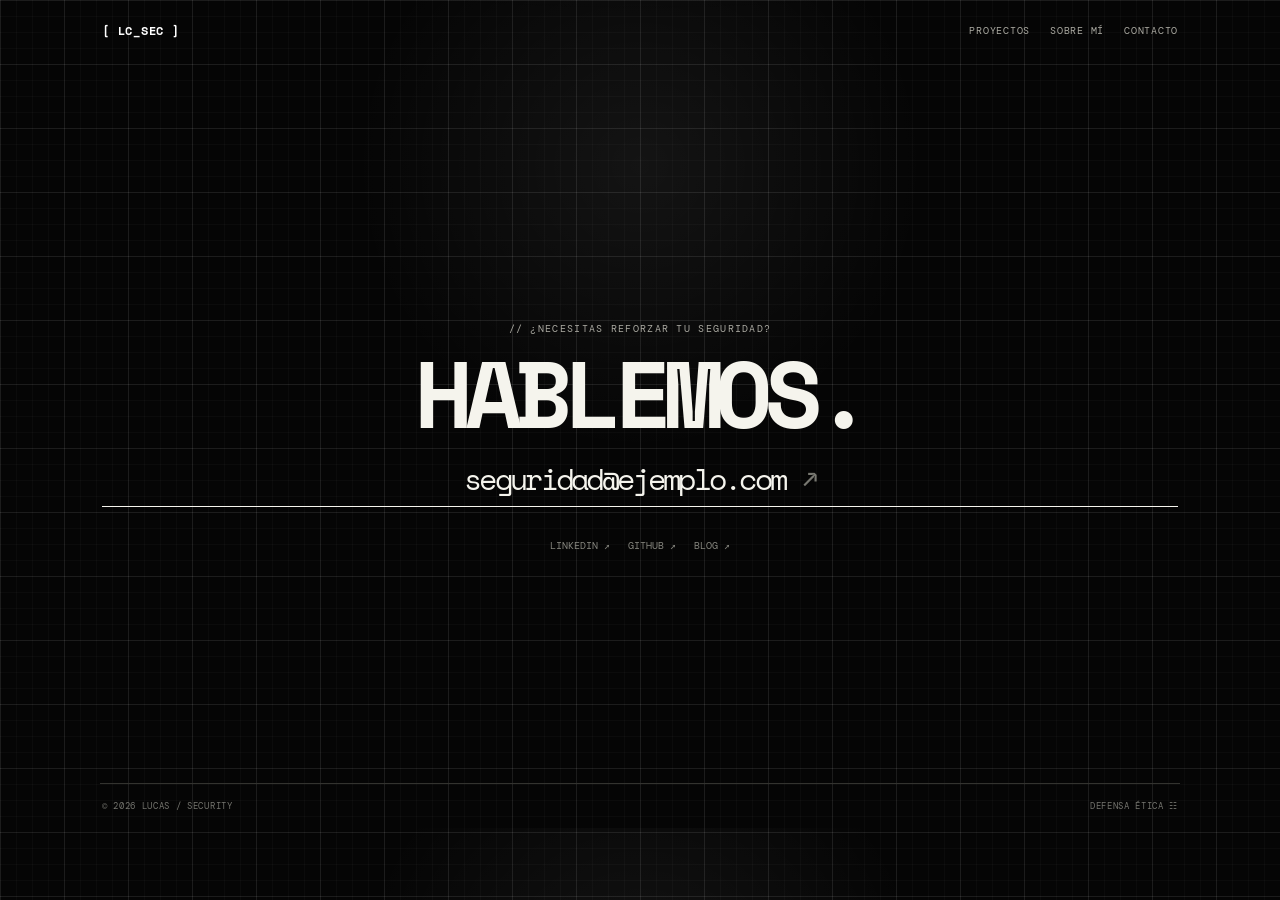
==== contacto.html @ c0b8964f "Add files via upload" ====
<!doctype html>
<html lang="es"><head><meta charset="UTF-8"><meta name="viewport" content="width=device-width, initial-scale=1.0"><title>Contacto — Lucas Security</title><link rel="preconnect" href="https://fonts.googleapis.com"><link rel="preconnect" href="https://fonts.gstatic.com" crossorigin><link href="https://fonts.googleapis.com/css2?family=DM+Mono:wght@400;500&family=Space+Mono:wght@400;700&display=swap" rel="stylesheet"><link rel="stylesheet" href="style.css"></head><body><main class="app-shell"><header class="site-header"><a class="brand" href="index.html">[ LC_SEC ]</a><nav id="main-nav" aria-label="Navegación principal"><a href="proyectos.html">PROYECTOS</a><a href="sobre-mi.html">SOBRE MÍ</a><a href="contacto.html">CONTACTO</a></nav></header><section class="contact page-contact"><p class="eyebrow">// ¿NECESITAS REFORZAR TU SEGURIDAD?</p><h2>HABLEMOS.</h2><a class="contact-link" href="mailto:seguridad@ejemplo.com">seguridad@ejemplo.com <span>↗</span></a><div class="socials"><a href="#">LINKEDIN ↗</a><a href="#">GITHUB ↗</a><a href="#">BLOG ↗</a></div></section><footer><span>© 2026 LUCAS / SECURITY</span><span>DEFENSA ÉTICA ☷</span></footer></main><script src="script.js"></script></body></html>
---- style.css ----
:root { color-scheme: dark; }
* { box-sizing: border-box; }
html { scroll-behavior: smooth; }
body { margin: 0; min-width: 320px; background: #050505; color: #f5f4ed; font-family: "DM Mono", monospace; background-image: radial-gradient(circle at 50% 20%, rgba(255,255,255,.06), transparent 31%), linear-gradient(rgba(255,255,255,.07) 1px, transparent 1px), linear-gradient(90deg, rgba(255,255,255,.07) 1px, transparent 1px), linear-gradient(rgba(255,255,255,.023) 1px, transparent 1px), linear-gradient(90deg, rgba(255,255,255,.023) 1px, transparent 1px); background-size: auto, 64px 64px, 64px 64px, 16px 16px, 16px 16px; }
body::before { content:""; position:fixed; inset:0; z-index:-1; pointer-events:none; opacity:.58; background:radial-gradient(ellipse 58% 16% at 50% -10%, rgba(255,255,255,.11), transparent 70%); animation:scan 10s linear infinite; }
@keyframes scan { from { transform:translateY(-14vh); } to { transform:translateY(114vh); } }
a { color: inherit; text-decoration: none; }
.app-shell { width: min(1080px, calc(100vw - 32px)); margin: 0 auto; padding: 22px 0 16px; }
.site-header, footer { display: flex; align-items: center; justify-content: space-between; font-size: 10px; letter-spacing: .075em; }
.site-header { margin: 0 2px 24px; gap: 18px; }.brand { color: #fff; font: 700 12px "Space Mono", monospace; }.status { color: #aaa9a1; margin-left: auto; }.status i { display:inline-block; width:7px; height:7px; background:#f4f3ec; margin-right:7px; }
nav { display:flex; gap: 20px; color:#aaa9a1; } nav a:hover, nav a:focus-visible, .socials a:hover { color:#fff; } .menu-toggle { display:none; }
.panel { position:relative; border:1px solid #73736d; box-shadow:0 0 0 4px #050505, 0 0 0 5px #33332f; }.corner { position:absolute; color:#fff; font-size:18px; line-height:1; }.corner-tl{top:-9px;left:-6px}.corner-tr{top:-9px;right:-6px}.corner-bl{bottom:-9px;left:-6px}.corner-br{bottom:-9px;right:-6px}
.hero { padding: 38px 40px 20px; }.eyebrow { margin:0; color:#aaa9a1; font-size:10px; letter-spacing:.13em; }.hero-grid { display:grid; grid-template-columns: 1.4fr .6fr; align-items:end; min-height:385px; }.prompt { color:#777770; font-size:11px; margin: 0 0 14px; }.hero h1 { margin:0; font:700 clamp(54px, 10vw, 112px)/.84 "Space Mono", monospace; letter-spacing:-.1em; }.hero h1 em { font-style:normal; color:transparent; -webkit-text-stroke:1px #f5f4ed; }.intro { max-width: 410px; color:#c7c6be; font-size:15px; line-height:1.7; margin: 29px 0 25px; }.button { display:inline-block; border:1px solid #efeee7; padding:11px 15px; font-size:11px; letter-spacing:.08em; transition:.18s ease; }.button:hover, .button:focus-visible { color:#090909; background:#efeee7; }.portrait { justify-self:end; color:#c9c8c1; font: 14px/1.24 "Space Mono", monospace; margin:0 5% 29px 0; }.ascii-rule { color:#777770; margin:16px 0 12px; overflow:hidden; white-space:nowrap; font-size:11px; }.hero-meta { display:flex; justify-content:space-between; color:#74746e; font-size:9px; letter-spacing:.05em; }
.section { padding-top:90px; }.section-heading { display:flex; align-items:end; justify-content:space-between; margin-bottom:23px; }.section-heading h2, .contact h2 { margin: 0; font:700 clamp(31px,5vw,49px)/.95 "Space Mono", monospace; letter-spacing:-.085em; }.section-heading h2 span { color:#777770; font-size:.48em; letter-spacing:0; }
.projects { display:grid; grid-template-columns:repeat(3,1fr); gap:16px; }.project { padding:14px 14px 18px; transition: transform .2s ease, border-color .2s ease; }.project:hover { transform:translateY(-5px); border-color:#f5f4ed; }.project-top { display:flex; justify-content:space-between; color:#85857e; font-size:9px; margin-bottom:14px; }.project-art { height:188px; margin-bottom:18px; border:1px solid #3d3d38; display:grid; place-items:center; overflow:hidden; }.art-one { grid-template-columns:1fr; background:repeating-linear-gradient(135deg, transparent 0 9px, rgba(255,255,255,.06) 10px 11px); color:#eee; }.art-one b { font:700 clamp(24px,3vw,38px) "Space Mono",monospace; letter-spacing:-.12em; }.art-one span { position:absolute; font-size:30px; color:#777770; }.art-one span:first-child { transform:translate(-70px,-45px); }.art-one span:last-child { transform:translate(70px,45px); }.art-two { position:relative; color:#ecebe5; }.art-two span { position:absolute; top:13px; left:13px; font-size:10px; }.art-two b { font:400 31px "Space Mono",monospace; letter-spacing:-.15em; }.art-two i { width:104px; height:104px; border:2px solid #eee; border-left-color:#44443f; border-radius:50%; position:absolute; }.art-three { position:relative; align-content:center; text-align:center; color:#ecebe5; }.art-three span { font-size:12px; }.art-three b, .art-three i { display:block; font:400 52px/.45 "Space Mono",monospace; color:#777770; }.art-three i { transform:translateX(20px); color:#a9a9a2; }.project h3 { font:700 19px "Space Mono",monospace; letter-spacing:-.08em; margin:0 0 9px; }.project p { min-height:42px; color:#aaa9a1; font-size:11px; line-height:1.55; margin:0 0 18px; }.project a { color:#deddd6; font-size:10px; letter-spacing:.06em; }.project a:hover { text-decoration:underline; }
.about { display:grid; grid-template-columns:1fr 1fr; gap:30px; padding:35px 40px; margin-top:90px; }.about .section-heading { display:block; margin:0; }.about .section-heading h2 { margin-top:15px; }.about-copy { color:#cfcec7; font-size:14px; line-height:1.7; }.about-copy p { margin:0 0 15px; }.skills { display:flex; flex-wrap:wrap; gap:7px; margin-top:22px; }.skills span { border:1px solid #53534e; padding:5px 7px; color:#aaa9a1; font-size:9px; }
.contact { padding:100px 2px 72px; text-align:center; }.contact h2 { font-size:clamp(48px,9vw,94px); margin:13px 0 18px; }.contact-link { display:inline-block; font:400 clamp(17px,3vw,30px) "Space Mono",monospace; letter-spacing:-.09em; border-bottom:1px solid #f5f4ed; padding-bottom:5px; }.contact-link span { color:#777770; }.contact-link:hover { color:#aaa9a1; }.socials { display:flex; justify-content:center; gap:18px; margin-top:32px; color:#85857e; font-size:10px; } footer { border-top:1px solid #33332f; padding:16px 2px 0; color:#74746e; font-size:9px; }
@media (max-width:700px) { .app-shell{width:min(100% - 24px, 1080px)} .site-header{position:relative;margin-bottom:20px}.menu-toggle{display:block;order:2;border:0;background:none;color:#aaa9a1;font:500 10px "DM Mono",monospace;padding:0;cursor:pointer}.status{display:none}nav{display:none;position:absolute;right:0;top:22px;z-index:3;width:160px;padding:12px;border:1px solid #777770;background:#050505;flex-direction:column;gap:12px}nav.open{display:flex}.hero{padding:27px 20px 17px}.hero-grid{grid-template-columns:1fr;min-height:0}.portrait{display:none}.hero h1{font-size:clamp(51px,16vw,85px);margin-top:44px}.intro{font-size:13px;margin:24px 0}.hero-meta span:nth-child(2){display:none}.hero-meta{font-size:8px}.section{padding-top:65px}.projects{grid-template-columns:1fr;gap:18px}.project-art{height:170px}.project p{min-height:0}.about{grid-template-columns:1fr;padding:29px 20px;margin-top:65px;gap:23px}.contact{padding:70px 0 52px}.socials{gap:11px;font-size:9px}footer{font-size:8px}.section-heading{align-items:start;flex-direction:column;gap:10px} }
@media (prefers-reduced-motion: reduce) { html { scroll-behavior:auto; } *, *::before, *::after { animation-duration:.01ms !important; transition-duration:.01ms !important; } }
.page-heading { padding:70px 2px 35px; max-width:720px; }.page-heading h1, .admin-heading h1 { margin:12px 0 16px; font:700 clamp(42px,8vw,82px)/.9 "Space Mono",monospace; letter-spacing:-.1em; }.page-heading h1 span { color:#777770; font-size:.45em; }.page-heading > p:last-child, .admin-heading > p { color:#b5b4ad; line-height:1.7; font-size:14px; }.projects-page { padding-bottom:75px; }.view-all { margin:28px 0 0; text-align:right; font-size:10px; letter-spacing:.06em; color:#deddd6; }.view-all a:hover { text-decoration:underline; }.article { margin:65px 0 80px; padding:48px min(8vw,90px); }.article h1 { max-width:850px; margin:18px 0 22px; font:700 clamp(38px,7vw,76px)/.95 "Space Mono",monospace; letter-spacing:-.1em; }.article-lead { max-width:700px; color:#cecdc6; font-size:17px; line-height:1.75; }.article-content { max-width:700px; color:#aaa9a1; font-size:14px; line-height:1.85; margin:36px 0; }.page-about { margin:70px 0 80px; }.page-contact { min-height:calc(100vh - 180px); display:flex; flex-direction:column; justify-content:center; }.admin-heading { padding:48px 2px 28px; }.admin-heading h1 { font-size:clamp(38px,7vw,68px); }.admin-panel { padding:28px; }.admin-panel h2, .admin-actions h2 { margin:0 0 23px; font:700 22px "Space Mono",monospace; letter-spacing:-.07em; }.admin-panel form, #project-form { display:grid; gap:16px; }.admin-panel label { display:grid; gap:7px; color:#aaa9a1; font-size:10px; letter-spacing:.07em; }.admin-panel input, .admin-panel textarea { width:100%; resize:vertical; color:#f5f4ed; background:#10100f; border:1px solid #55554f; padding:10px; font:13px "DM Mono",monospace; }.admin-panel input:focus, .admin-panel textarea:focus { outline:1px solid #f5f4ed; }.form-message { min-height:18px; margin:0; color:#b6e5b6; font-size:11px; }.form-message.error { color:#ff9999; }.admin-actions { display:flex; align-items:center; flex-wrap:wrap; gap:14px; margin-bottom:20px; }.admin-actions h2 { margin:0 auto 0 0; }.text-button { border:0; background:transparent; color:#aaa9a1; font:10px "DM Mono",monospace; cursor:pointer; }.admin-layout { display:grid; grid-template-columns:minmax(230px,.7fr) minmax(0,1.3fr); gap:22px; padding-bottom:70px; }.admin-list { display:grid; align-content:start; gap:9px; }.admin-list article { display:grid; grid-template-columns:1fr auto; gap:5px 12px; border:1px solid #45453f; padding:13px; }.admin-list strong { font:700 14px "Space Mono",monospace; }.admin-list span { color:#95958e; font-size:9px; }.admin-list button { grid-row:1 / 3; grid-column:2; align-self:center; border:1px solid #676760; color:#e9e8e1; background:transparent; padding:6px; cursor:pointer; font:9px "DM Mono",monospace; }.form-buttons { display:flex; gap:10px; flex-wrap:wrap; }
@media (max-width:700px) { .page-heading{padding-top:45px}.article{margin:40px 0 55px;padding:30px 20px}.page-about{margin:42px 0 55px}.admin-layout{grid-template-columns:1fr}.admin-actions h2{width:100%;margin-bottom:4px}.admin-panel{padding:20px} }
.admin-list article > div { grid-row:1 / 3; grid-column:2; display:flex; align-self:center; gap:6px; }.admin-list button { align-self:auto; }.admin-list button:hover, .admin-list button:focus-visible { color:#050505; background:#e9e8e1; }.admin-list .delete-project { color:#df9b9b; border-color:#875454; }.admin-list .delete-project:hover, .admin-list .delete-project:focus-visible { color:#050505; background:#df9b9b; }.empty-state { color:#95958e; font-size:11px; }
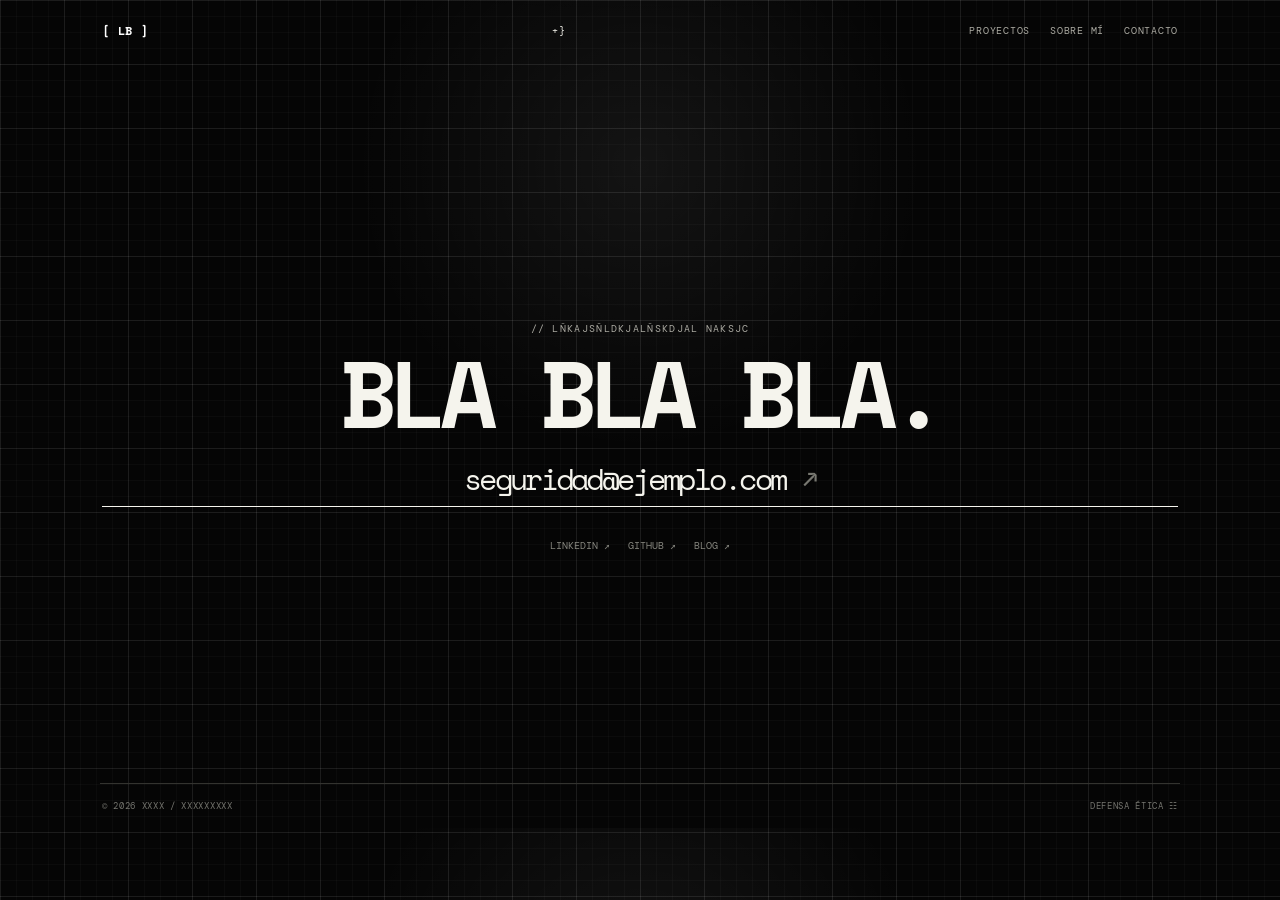
==== commit 3e27f999: "not so mayor changes" ====
--- a/contacto.html
+++ b/contacto.html
@@ -1,2 +1,37 @@
 <!doctype html>
-<html lang="es"><head><meta charset="UTF-8"><meta name="viewport" content="width=device-width, initial-scale=1.0"><title>Contacto — Lucas Security</title><link rel="preconnect" href="https://fonts.googleapis.com"><link rel="preconnect" href="https://fonts.gstatic.com" crossorigin><link href="https://fonts.googleapis.com/css2?family=DM+Mono:wght@400;500&family=Space+Mono:wght@400;700&display=swap" rel="stylesheet"><link rel="stylesheet" href="style.css"></head><body><main class="app-shell"><header class="site-header"><a class="brand" href="index.html">[ LC_SEC ]</a><nav id="main-nav" aria-label="Navegación principal"><a href="proyectos.html">PROYECTOS</a><a href="sobre-mi.html">SOBRE MÍ</a><a href="contacto.html">CONTACTO</a></nav></header><section class="contact page-contact"><p class="eyebrow">// ¿NECESITAS REFORZAR TU SEGURIDAD?</p><h2>HABLEMOS.</h2><a class="contact-link" href="mailto:seguridad@ejemplo.com">seguridad@ejemplo.com <span>↗</span></a><div class="socials"><a href="#">LINKEDIN ↗</a><a href="#">GITHUB ↗</a><a href="#">BLOG ↗</a></div></section><footer><span>© 2026 LUCAS / SECURITY</span><span>DEFENSA ÉTICA ☷</span></footer></main><script src="script.js"></script></body></html>
+<html lang="es">
+<head>
+    <meta charset="UTF-8">
+    <meta name="viewport" content="width=device-width, initial-scale=1.0">
+    <title>Contacto — Lucas Security</title>
+    <link rel="preconnect" href="https://fonts.googleapis.com">
+    <link rel="preconnect" href="https://fonts.gstatic.com" crossorigin>
+    <link href="https://fonts.googleapis.com/css2?family=DM+Mono:wght@400;500&family=Space+Mono:wght@400;700&display=swap" rel="stylesheet">
+    <link rel="stylesheet" href="style.css">
+</head>
+    <body>
+        <main class="app-shell">
+            <header class="site-header">
+            <a class="brand" href="index.html">[ LB ]</a>+}
+            <nav id="main-nav" aria-label="Navegación principal">
+                <a href="proyectos.html">PROYECTOS</a>
+                <a href="sobre-mi.html">SOBRE MÍ</a>
+                <a href="contacto.html">CONTACTO</a></nav>
+            </header><section class="contact page-contact">
+            <p class="eyebrow">// LÑKAJSÑLDKJALÑSKDJAL NAKSJC</p>
+            <h2>BLA BLA BLA.</h2>
+            <a class="contact-link" href="mailto:seguridad@ejemplo.com">seguridad@ejemplo.com <span>↗</span></a>
+            <div class="socials">
+                <a href="#">LINKEDIN ↗</a>
+                <a href="#">GITHUB ↗</a>
+                <a href="#">BLOG ↗</a>
+            </div>
+            </section>
+            <footer>
+                <span>© 2026 XXXX / XXXXXXXXX</span>
+                <span>DEFENSA ÉTICA ☷</span>
+            </footer>
+        </main>
+        <script src="script.js"></script>
+    </body>
+</html>
--- a/style.css
+++ b/style.css
@@ -1,22 +1,862 @@
-:root { color-scheme: dark; }
-* { box-sizing: border-box; }
-html { scroll-behavior: smooth; }
-body { margin: 0; min-width: 320px; background: #050505; color: #f5f4ed; font-family: "DM Mono", monospace; background-image: radial-gradient(circle at 50% 20%, rgba(255,255,255,.06), transparent 31%), linear-gradient(rgba(255,255,255,.07) 1px, transparent 1px), linear-gradient(90deg, rgba(255,255,255,.07) 1px, transparent 1px), linear-gradient(rgba(255,255,255,.023) 1px, transparent 1px), linear-gradient(90deg, rgba(255,255,255,.023) 1px, transparent 1px); background-size: auto, 64px 64px, 64px 64px, 16px 16px, 16px 16px; }
-body::before { content:""; position:fixed; inset:0; z-index:-1; pointer-events:none; opacity:.58; background:radial-gradient(ellipse 58% 16% at 50% -10%, rgba(255,255,255,.11), transparent 70%); animation:scan 10s linear infinite; }
-@keyframes scan { from { transform:translateY(-14vh); } to { transform:translateY(114vh); } }
-a { color: inherit; text-decoration: none; }
-.app-shell { width: min(1080px, calc(100vw - 32px)); margin: 0 auto; padding: 22px 0 16px; }
-.site-header, footer { display: flex; align-items: center; justify-content: space-between; font-size: 10px; letter-spacing: .075em; }
-.site-header { margin: 0 2px 24px; gap: 18px; }.brand { color: #fff; font: 700 12px "Space Mono", monospace; }.status { color: #aaa9a1; margin-left: auto; }.status i { display:inline-block; width:7px; height:7px; background:#f4f3ec; margin-right:7px; }
-nav { display:flex; gap: 20px; color:#aaa9a1; } nav a:hover, nav a:focus-visible, .socials a:hover { color:#fff; } .menu-toggle { display:none; }
-.panel { position:relative; border:1px solid #73736d; box-shadow:0 0 0 4px #050505, 0 0 0 5px #33332f; }.corner { position:absolute; color:#fff; font-size:18px; line-height:1; }.corner-tl{top:-9px;left:-6px}.corner-tr{top:-9px;right:-6px}.corner-bl{bottom:-9px;left:-6px}.corner-br{bottom:-9px;right:-6px}
-.hero { padding: 38px 40px 20px; }.eyebrow { margin:0; color:#aaa9a1; font-size:10px; letter-spacing:.13em; }.hero-grid { display:grid; grid-template-columns: 1.4fr .6fr; align-items:end; min-height:385px; }.prompt { color:#777770; font-size:11px; margin: 0 0 14px; }.hero h1 { margin:0; font:700 clamp(54px, 10vw, 112px)/.84 "Space Mono", monospace; letter-spacing:-.1em; }.hero h1 em { font-style:normal; color:transparent; -webkit-text-stroke:1px #f5f4ed; }.intro { max-width: 410px; color:#c7c6be; font-size:15px; line-height:1.7; margin: 29px 0 25px; }.button { display:inline-block; border:1px solid #efeee7; padding:11px 15px; font-size:11px; letter-spacing:.08em; transition:.18s ease; }.button:hover, .button:focus-visible { color:#090909; background:#efeee7; }.portrait { justify-self:end; color:#c9c8c1; font: 14px/1.24 "Space Mono", monospace; margin:0 5% 29px 0; }.ascii-rule { color:#777770; margin:16px 0 12px; overflow:hidden; white-space:nowrap; font-size:11px; }.hero-meta { display:flex; justify-content:space-between; color:#74746e; font-size:9px; letter-spacing:.05em; }
-.section { padding-top:90px; }.section-heading { display:flex; align-items:end; justify-content:space-between; margin-bottom:23px; }.section-heading h2, .contact h2 { margin: 0; font:700 clamp(31px,5vw,49px)/.95 "Space Mono", monospace; letter-spacing:-.085em; }.section-heading h2 span { color:#777770; font-size:.48em; letter-spacing:0; }
-.projects { display:grid; grid-template-columns:repeat(3,1fr); gap:16px; }.project { padding:14px 14px 18px; transition: transform .2s ease, border-color .2s ease; }.project:hover { transform:translateY(-5px); border-color:#f5f4ed; }.project-top { display:flex; justify-content:space-between; color:#85857e; font-size:9px; margin-bottom:14px; }.project-art { height:188px; margin-bottom:18px; border:1px solid #3d3d38; display:grid; place-items:center; overflow:hidden; }.art-one { grid-template-columns:1fr; background:repeating-linear-gradient(135deg, transparent 0 9px, rgba(255,255,255,.06) 10px 11px); color:#eee; }.art-one b { font:700 clamp(24px,3vw,38px) "Space Mono",monospace; letter-spacing:-.12em; }.art-one span { position:absolute; font-size:30px; color:#777770; }.art-one span:first-child { transform:translate(-70px,-45px); }.art-one span:last-child { transform:translate(70px,45px); }.art-two { position:relative; color:#ecebe5; }.art-two span { position:absolute; top:13px; left:13px; font-size:10px; }.art-two b { font:400 31px "Space Mono",monospace; letter-spacing:-.15em; }.art-two i { width:104px; height:104px; border:2px solid #eee; border-left-color:#44443f; border-radius:50%; position:absolute; }.art-three { position:relative; align-content:center; text-align:center; color:#ecebe5; }.art-three span { font-size:12px; }.art-three b, .art-three i { display:block; font:400 52px/.45 "Space Mono",monospace; color:#777770; }.art-three i { transform:translateX(20px); color:#a9a9a2; }.project h3 { font:700 19px "Space Mono",monospace; letter-spacing:-.08em; margin:0 0 9px; }.project p { min-height:42px; color:#aaa9a1; font-size:11px; line-height:1.55; margin:0 0 18px; }.project a { color:#deddd6; font-size:10px; letter-spacing:.06em; }.project a:hover { text-decoration:underline; }
-.about { display:grid; grid-template-columns:1fr 1fr; gap:30px; padding:35px 40px; margin-top:90px; }.about .section-heading { display:block; margin:0; }.about .section-heading h2 { margin-top:15px; }.about-copy { color:#cfcec7; font-size:14px; line-height:1.7; }.about-copy p { margin:0 0 15px; }.skills { display:flex; flex-wrap:wrap; gap:7px; margin-top:22px; }.skills span { border:1px solid #53534e; padding:5px 7px; color:#aaa9a1; font-size:9px; }
-.contact { padding:100px 2px 72px; text-align:center; }.contact h2 { font-size:clamp(48px,9vw,94px); margin:13px 0 18px; }.contact-link { display:inline-block; font:400 clamp(17px,3vw,30px) "Space Mono",monospace; letter-spacing:-.09em; border-bottom:1px solid #f5f4ed; padding-bottom:5px; }.contact-link span { color:#777770; }.contact-link:hover { color:#aaa9a1; }.socials { display:flex; justify-content:center; gap:18px; margin-top:32px; color:#85857e; font-size:10px; } footer { border-top:1px solid #33332f; padding:16px 2px 0; color:#74746e; font-size:9px; }
-@media (max-width:700px) { .app-shell{width:min(100% - 24px, 1080px)} .site-header{position:relative;margin-bottom:20px}.menu-toggle{display:block;order:2;border:0;background:none;color:#aaa9a1;font:500 10px "DM Mono",monospace;padding:0;cursor:pointer}.status{display:none}nav{display:none;position:absolute;right:0;top:22px;z-index:3;width:160px;padding:12px;border:1px solid #777770;background:#050505;flex-direction:column;gap:12px}nav.open{display:flex}.hero{padding:27px 20px 17px}.hero-grid{grid-template-columns:1fr;min-height:0}.portrait{display:none}.hero h1{font-size:clamp(51px,16vw,85px);margin-top:44px}.intro{font-size:13px;margin:24px 0}.hero-meta span:nth-child(2){display:none}.hero-meta{font-size:8px}.section{padding-top:65px}.projects{grid-template-columns:1fr;gap:18px}.project-art{height:170px}.project p{min-height:0}.about{grid-template-columns:1fr;padding:29px 20px;margin-top:65px;gap:23px}.contact{padding:70px 0 52px}.socials{gap:11px;font-size:9px}footer{font-size:8px}.section-heading{align-items:start;flex-direction:column;gap:10px} }
-@media (prefers-reduced-motion: reduce) { html { scroll-behavior:auto; } *, *::before, *::after { animation-duration:.01ms !important; transition-duration:.01ms !important; } }
-.page-heading { padding:70px 2px 35px; max-width:720px; }.page-heading h1, .admin-heading h1 { margin:12px 0 16px; font:700 clamp(42px,8vw,82px)/.9 "Space Mono",monospace; letter-spacing:-.1em; }.page-heading h1 span { color:#777770; font-size:.45em; }.page-heading > p:last-child, .admin-heading > p { color:#b5b4ad; line-height:1.7; font-size:14px; }.projects-page { padding-bottom:75px; }.view-all { margin:28px 0 0; text-align:right; font-size:10px; letter-spacing:.06em; color:#deddd6; }.view-all a:hover { text-decoration:underline; }.article { margin:65px 0 80px; padding:48px min(8vw,90px); }.article h1 { max-width:850px; margin:18px 0 22px; font:700 clamp(38px,7vw,76px)/.95 "Space Mono",monospace; letter-spacing:-.1em; }.article-lead { max-width:700px; color:#cecdc6; font-size:17px; line-height:1.75; }.article-content { max-width:700px; color:#aaa9a1; font-size:14px; line-height:1.85; margin:36px 0; }.page-about { margin:70px 0 80px; }.page-contact { min-height:calc(100vh - 180px); display:flex; flex-direction:column; justify-content:center; }.admin-heading { padding:48px 2px 28px; }.admin-heading h1 { font-size:clamp(38px,7vw,68px); }.admin-panel { padding:28px; }.admin-panel h2, .admin-actions h2 { margin:0 0 23px; font:700 22px "Space Mono",monospace; letter-spacing:-.07em; }.admin-panel form, #project-form { display:grid; gap:16px; }.admin-panel label { display:grid; gap:7px; color:#aaa9a1; font-size:10px; letter-spacing:.07em; }.admin-panel input, .admin-panel textarea { width:100%; resize:vertical; color:#f5f4ed; background:#10100f; border:1px solid #55554f; padding:10px; font:13px "DM Mono",monospace; }.admin-panel input:focus, .admin-panel textarea:focus { outline:1px solid #f5f4ed; }.form-message { min-height:18px; margin:0; color:#b6e5b6; font-size:11px; }.form-message.error { color:#ff9999; }.admin-actions { display:flex; align-items:center; flex-wrap:wrap; gap:14px; margin-bottom:20px; }.admin-actions h2 { margin:0 auto 0 0; }.text-button { border:0; background:transparent; color:#aaa9a1; font:10px "DM Mono",monospace; cursor:pointer; }.admin-layout { display:grid; grid-template-columns:minmax(230px,.7fr) minmax(0,1.3fr); gap:22px; padding-bottom:70px; }.admin-list { display:grid; align-content:start; gap:9px; }.admin-list article { display:grid; grid-template-columns:1fr auto; gap:5px 12px; border:1px solid #45453f; padding:13px; }.admin-list strong { font:700 14px "Space Mono",monospace; }.admin-list span { color:#95958e; font-size:9px; }.admin-list button { grid-row:1 / 3; grid-column:2; align-self:center; border:1px solid #676760; color:#e9e8e1; background:transparent; padding:6px; cursor:pointer; font:9px "DM Mono",monospace; }.form-buttons { display:flex; gap:10px; flex-wrap:wrap; }
-@media (max-width:700px) { .page-heading{padding-top:45px}.article{margin:40px 0 55px;padding:30px 20px}.page-about{margin:42px 0 55px}.admin-layout{grid-template-columns:1fr}.admin-actions h2{width:100%;margin-bottom:4px}.admin-panel{padding:20px} }
-.admin-list article > div { grid-row:1 / 3; grid-column:2; display:flex; align-self:center; gap:6px; }.admin-list button { align-self:auto; }.admin-list button:hover, .admin-list button:focus-visible { color:#050505; background:#e9e8e1; }.admin-list .delete-project { color:#df9b9b; border-color:#875454; }.admin-list .delete-project:hover, .admin-list .delete-project:focus-visible { color:#050505; background:#df9b9b; }.empty-state { color:#95958e; font-size:11px; }
+:root {
+  color-scheme: dark;
+}
+
+* {
+  box-sizing: border-box;
+}
+
+html {
+  scroll-behavior: smooth;
+}
+
+body {
+  margin: 0;
+  min-width: 320px;
+  background: #050505;
+  color: #f5f4ed;
+  font-family: "DM Mono", monospace;
+  background-image:
+    radial-gradient(circle at 50% 20%, rgba(255, 255, 255, .06), transparent 31%),
+    linear-gradient(rgba(255, 255, 255, .07) 1px, transparent 1px),
+    linear-gradient(90deg, rgba(255, 255, 255, .07) 1px, transparent 1px),
+    linear-gradient(rgba(255, 255, 255, .023) 1px, transparent 1px),
+    linear-gradient(90deg, rgba(255, 255, 255, .023) 1px, transparent 1px);
+  background-size:
+    auto,
+    64px 64px,
+    64px 64px,
+    16px 16px,
+    16px 16px;
+}
+
+body::before {
+  content: "";
+  position: fixed;
+  inset: 0;
+  z-index: -1;
+  pointer-events: none;
+  opacity: .58;
+  background: radial-gradient(ellipse 58% 16% at 50% -10%, rgba(255, 255, 255, .11), transparent 70%);
+  animation: scan 10s linear infinite;
+}
+
+@keyframes scan {
+  from {
+    transform: translateY(-14vh);
+  }
+  to {
+    transform: translateY(114vh);
+  }
+}
+
+a {
+  color: inherit;
+  text-decoration: none;
+}
+
+.app-shell {
+  width: min(1080px, calc(100vw - 32px));
+  margin: 0 auto;
+  padding: 22px 0 16px;
+}
+
+.site-header,
+footer {
+  display: flex;
+  align-items: center;
+  justify-content: space-between;
+  font-size: 10px;
+  letter-spacing: .075em;
+}
+
+.site-header {
+  margin: 0 2px 24px;
+  gap: 18px;
+}
+
+.brand {
+  color: #fff;
+  font: 700 12px "Space Mono", monospace;
+}
+
+.status {
+  color: #aaa9a1;
+  margin-left: auto;
+}
+
+.status i {
+  display: inline-block;
+  width: 7px;
+  height: 7px;
+  background: #f4f3ec;
+  margin-right: 7px;
+}
+
+nav {
+  display: flex;
+  gap: 20px;
+  color: #aaa9a1;
+}
+
+nav a:hover,
+nav a:focus-visible,
+.socials a:hover {
+  color: #fff;
+}
+
+.menu-toggle {
+  display: none;
+}
+
+.panel {
+  position: relative;
+  border: 1px solid #73736d;
+  box-shadow: 0 0 0 4px #050505, 0 0 0 5px #33332f;
+}
+
+.corner {
+  position: absolute;
+  color: #fff;
+  font-size: 18px;
+  line-height: 1;
+}
+
+.corner-tl {
+  top: -9px;
+  left: -6px;
+}
+
+.corner-tr {
+  top: -9px;
+  right: -6px;
+}
+
+.corner-bl {
+  bottom: -9px;
+  left: -6px;
+}
+
+.corner-br {
+  bottom: -9px;
+  right: -6px;
+}
+
+.hero {
+  padding: 38px 40px 20px;
+}
+
+.eyebrow {
+  margin: 0;
+  color: #aaa9a1;
+  font-size: 10px;
+  letter-spacing: .13em;
+}
+
+.hero-grid {
+  display: grid;
+  grid-template-columns: 1.4fr .6fr;
+  align-items: end;
+  min-height: 385px;
+}
+
+.prompt {
+  color: #777770;
+  font-size: 11px;
+  margin: 0 0 14px;
+}
+
+.hero h1 {
+  margin: 0;
+  font: 700 clamp(54px, 10vw, 112px) / .84 "Space Mono", monospace;
+  letter-spacing: -.1em;
+}
+
+.hero h1 em {
+  font-style: normal;
+  color: transparent;
+  -webkit-text-stroke: 1px #f5f4ed;
+}
+
+.intro {
+  max-width: 410px;
+  color: #c7c6be;
+  font-size: 15px;
+  line-height: 1.7;
+  margin: 29px 0 25px;
+}
+
+.button {
+  display: inline-block;
+  border: 1px solid #efeee7;
+  padding: 11px 15px;
+  font-size: 11px;
+  letter-spacing: .08em;
+  transition: .18s ease;
+}
+
+.button:hover,
+.button:focus-visible {
+  color: #090909;
+  background: #efeee7;
+}
+
+.portrait {
+  justify-self: end;
+  color: #c9c8c1;
+  font: 14px / 1.24 "Space Mono", monospace;
+  margin: 0 5% 29px 0;
+}
+
+.ascii-rule {
+  color: #777770;
+  margin: 16px 0 12px;
+  overflow: hidden;
+  white-space: nowrap;
+  font-size: 11px;
+}
+
+.hero-meta {
+  display: flex;
+  justify-content: space-between;
+  color: #74746e;
+  font-size: 9px;
+  letter-spacing: .05em;
+}
+
+.section {
+  padding-top: 90px;
+}
+
+.section-heading {
+  display: flex;
+  align-items: end;
+  justify-content: space-between;
+  margin-bottom: 23px;
+}
+
+.section-heading h2,
+.contact h2 {
+  margin: 0;
+  font: 700 clamp(31px, 5vw, 49px) / .95 "Space Mono", monospace;
+  letter-spacing: -.085em;
+}
+
+.section-heading h2 span {
+  color: #777770;
+  font-size: .48em;
+  letter-spacing: 0;
+}
+
+.projects {
+  display: grid;
+  grid-template-columns: repeat(3, 1fr);
+  gap: 16px;
+}
+
+.project {
+  padding: 14px 14px 18px;
+  transition: transform .2s ease, border-color .2s ease;
+}
+
+.project:hover {
+  transform: translateY(-5px);
+  border-color: #f5f4ed;
+}
+
+.project-top {
+  display: flex;
+  justify-content: space-between;
+  color: #85857e;
+  font-size: 9px;
+  margin-bottom: 14px;
+}
+
+.project-art {
+  height: 188px;
+  margin-bottom: 18px;
+  border: 1px solid #3d3d38;
+  display: grid;
+  place-items: center;
+  overflow: hidden;
+}
+
+.art-one {
+  grid-template-columns: 1fr;
+  background: repeating-linear-gradient(135deg, transparent 0 9px, rgba(255, 255, 255, .06) 10px 11px);
+  color: #eee;
+}
+
+.art-one b {
+  font: 700 clamp(24px, 3vw, 38px) "Space Mono", monospace;
+  letter-spacing: -.12em;
+}
+
+.art-one span {
+  position: absolute;
+  font-size: 30px;
+  color: #777770;
+}
+
+.art-one span:first-child {
+  transform: translate(-70px, -45px);
+}
+
+.art-one span:last-child {
+  transform: translate(70px, 45px);
+}
+
+.art-two {
+  position: relative;
+  color: #ecebe5;
+}
+
+.art-two span {
+  position: absolute;
+  top: 13px;
+  left: 13px;
+  font-size: 10px;
+}
+
+.art-two b {
+  font: 400 31px "Space Mono", monospace;
+  letter-spacing: -.15em;
+}
+
+.art-two i {
+  width: 104px;
+  height: 104px;
+  border: 2px solid #eee;
+  border-left-color: #44443f;
+  border-radius: 50%;
+  position: absolute;
+}
+
+.art-three {
+  position: relative;
+  align-content: center;
+  text-align: center;
+  color: #ecebe5;
+}
+
+.art-three span {
+  font-size: 12px;
+}
+
+.art-three b,
+.art-three i {
+  display: block;
+  font: 400 52px / .45 "Space Mono", monospace;
+  color: #777770;
+}
+
+.art-three i {
+  transform: translateX(20px);
+  color: #a9a9a2;
+}
+
+.project h3 {
+  font: 700 19px "Space Mono", monospace;
+  letter-spacing: -.08em;
+  margin: 0 0 9px;
+}
+
+.project p {
+  min-height: 42px;
+  color: #aaa9a1;
+  font-size: 11px;
+  line-height: 1.55;
+  margin: 0 0 18px;
+}
+
+.project a {
+  color: #deddd6;
+  font-size: 10px;
+  letter-spacing: .06em;
+}
+
+.project a:hover {
+  text-decoration: underline;
+}
+
+.about {
+  display: grid;
+  grid-template-columns: 1fr 1fr;
+  gap: 30px;
+  padding: 35px 40px;
+  margin-top: 90px;
+}
+
+.about .section-heading {
+  display: block;
+  margin: 0;
+}
+
+.about .section-heading h2 {
+  margin-top: 15px;
+}
+
+.about-copy {
+  color: #cfcec7;
+  font-size: 14px;
+  line-height: 1.7;
+}
+
+.about-copy p {
+  margin: 0 0 15px;
+}
+
+.skills {
+  display: flex;
+  flex-wrap: wrap;
+  gap: 7px;
+  margin-top: 22px;
+}
+
+.skills span {
+  border: 1px solid #53534e;
+  padding: 5px 7px;
+  color: #aaa9a1;
+  font-size: 9px;
+}
+
+.contact {
+  padding: 100px 2px 72px;
+  text-align: center;
+}
+
+.contact h2 {
+  font-size: clamp(48px, 9vw, 94px);
+  margin: 13px 0 18px;
+}
+
+.contact-link {
+  display: inline-block;
+  font: 400 clamp(17px, 3vw, 30px) "Space Mono", monospace;
+  letter-spacing: -.09em;
+  border-bottom: 1px solid #f5f4ed;
+  padding-bottom: 5px;
+}
+
+.contact-link span {
+  color: #777770;
+}
+
+.contact-link:hover {
+  color: #aaa9a1;
+}
+
+.socials {
+  display: flex;
+  justify-content: center;
+  gap: 18px;
+  margin-top: 32px;
+  color: #85857e;
+  font-size: 10px;
+}
+
+footer {
+  border-top: 1px solid #33332f;
+  padding: 16px 2px 0;
+  color: #74746e;
+  font-size: 9px;
+}
+
+@media (max-width: 700px) {
+  .app-shell {
+    width: min(100% - 24px, 1080px);
+  }
+
+  .site-header {
+    position: relative;
+    margin-bottom: 20px;
+  }
+
+  .menu-toggle {
+    display: block;
+    order: 2;
+    border: 0;
+    background: none;
+    color: #aaa9a1;
+    font: 500 10px "DM Mono", monospace;
+    padding: 0;
+    cursor: pointer;
+  }
+
+  .status {
+    display: none;
+  }
+
+  nav {
+    display: none;
+    position: absolute;
+    right: 0;
+    top: 22px;
+    z-index: 3;
+    width: 160px;
+    padding: 12px;
+    border: 1px solid #777770;
+    background: #050505;
+    flex-direction: column;
+    gap: 12px;
+  }
+
+  nav.open {
+    display: flex;
+  }
+
+  .hero {
+    padding: 27px 20px 17px;
+  }
+
+  .hero-grid {
+    grid-template-columns: 1fr;
+    min-height: 0;
+  }
+
+  .portrait {
+    display: none;
+  }
+
+  .hero h1 {
+    font-size: clamp(51px, 16vw, 85px);
+    margin-top: 44px;
+  }
+
+  .intro {
+    font-size: 13px;
+    margin: 24px 0;
+  }
+
+  .hero-meta span:nth-child(2) {
+    display: none;
+  }
+
+  .hero-meta {
+    font-size: 8px;
+  }
+
+  .section {
+    padding-top: 65px;
+  }
+
+  .projects {
+    grid-template-columns: 1fr;
+    gap: 18px;
+  }
+
+  .project-art {
+    height: 170px;
+  }
+
+  .project p {
+    min-height: 0;
+  }
+
+  .about {
+    grid-template-columns: 1fr;
+    padding: 29px 20px;
+    margin-top: 65px;
+    gap: 23px;
+  }
+
+  .contact {
+    padding: 70px 0 52px;
+  }
+
+  .socials {
+    gap: 11px;
+    font-size: 9px;
+  }
+
+  footer {
+    font-size: 8px;
+  }
+
+  .section-heading {
+    align-items: start;
+    flex-direction: column;
+    gap: 10px;
+  }
+}
+
+@media (prefers-reduced-motion: reduce) {
+  html {
+    scroll-behavior: auto;
+  }
+
+  *,
+  *::before,
+  *::after {
+    animation-duration: .01ms !important;
+    transition-duration: .01ms !important;
+  }
+}
+
+.page-heading {
+  padding: 70px 2px 35px;
+  max-width: 720px;
+}
+
+.page-heading h1,
+.admin-heading h1 {
+  margin: 12px 0 16px;
+  font: 700 clamp(42px, 8vw, 82px) / .9 "Space Mono", monospace;
+  letter-spacing: -.1em;
+}
+
+.page-heading h1 span {
+  color: #777770;
+  font-size: .45em;
+}
+
+.page-heading>p:last-child,
+.admin-heading>p {
+  color: #b5b4ad;
+  line-height: 1.7;
+  font-size: 14px;
+}
+
+.projects-page {
+  padding-bottom: 75px;
+}
+
+.view-all {
+  margin: 28px 0 0;
+  text-align: right;
+  font-size: 10px;
+  letter-spacing: .06em;
+  color: #deddd6;
+}
+
+.view-all a:hover {
+  text-decoration: underline;
+}
+
+.article {
+  margin: 65px 0 80px;
+  padding: 48px min(8vw, 90px);
+}
+
+.article h1 {
+  max-width: 850px;
+  margin: 18px 0 22px;
+  font: 700 clamp(38px, 7vw, 76px) / .95 "Space Mono", monospace;
+  letter-spacing: -.1em;
+}
+
+.article-lead {
+  max-width: 700px;
+  color: #cecdc6;
+  font-size: 17px;
+  line-height: 1.75;
+}
+
+.article-content {
+  max-width: 700px;
+  color: #aaa9a1;
+  font-size: 14px;
+  line-height: 1.85;
+  margin: 36px 0;
+}
+
+.page-about {
+  margin: 70px 0 80px;
+}
+
+.page-contact {
+  min-height: calc(100vh - 180px);
+  display: flex;
+  flex-direction: column;
+  justify-content: center;
+}
+
+.admin-heading {
+  padding: 48px 2px 28px;
+}
+
+.admin-heading h1 {
+  font-size: clamp(38px, 7vw, 68px);
+}
+
+.admin-panel {
+  padding: 28px;
+}
+
+.admin-panel h2,
+.admin-actions h2 {
+  margin: 0 0 23px;
+  font: 700 22px "Space Mono", monospace;
+  letter-spacing: -.07em;
+}
+
+.admin-panel form,
+#project-form {
+  display: grid;
+  gap: 16px;
+}
+
+.admin-panel label {
+  display: grid;
+  gap: 7px;
+  color: #aaa9a1;
+  font-size: 10px;
+  letter-spacing: .07em;
+}
+
+.admin-panel input,
+.admin-panel textarea {
+  width: 100%;
+  resize: vertical;
+  color: #f5f4ed;
+  background: #10100f;
+  border: 1px solid #55554f;
+  padding: 10px;
+  font: 13px "DM Mono", monospace;
+}
+
+.admin-panel input:focus,
+.admin-panel textarea:focus {
+  outline: 1px solid #f5f4ed;
+}
+
+.form-message {
+  min-height: 18px;
+  margin: 0;
+  color: #b6e5b6;
+  font-size: 11px;
+}
+
+.form-message.error {
+  color: #ff9999;
+}
+
+.admin-actions {
+  display: flex;
+  align-items: center;
+  flex-wrap: wrap;
+  gap: 14px;
+  margin-bottom: 20px;
+}
+
+.admin-actions h2 {
+  margin: 0 auto 0 0;
+}
+
+.text-button {
+  border: 0;
+  background: transparent;
+  color: #aaa9a1;
+  font: 10px "DM Mono", monospace;
+  cursor: pointer;
+}
+
+.admin-layout {
+  display: grid;
+  grid-template-columns: minmax(230px, .7fr) minmax(0, 1.3fr);
+  gap: 22px;
+  padding-bottom: 70px;
+}
+
+.admin-list {
+  display: grid;
+  align-content: start;
+  gap: 9px;
+}
+
+.admin-list article {
+  display: grid;
+  grid-template-columns: 1fr auto;
+  gap: 5px 12px;
+  border: 1px solid #45453f;
+  padding: 13px;
+}
+
+.admin-list strong {
+  font: 700 14px "Space Mono", monospace;
+}
+
+.admin-list span {
+  color: #95958e;
+  font-size: 9px;
+}
+
+.admin-list button {
+  grid-row: 1 / 3;
+  grid-column: 2;
+  align-self: center;
+  border: 1px solid #676760;
+  color: #e9e8e1;
+  background: transparent;
+  padding: 6px;
+  cursor: pointer;
+  font: 9px "DM Mono", monospace;
+}
+
+.form-buttons {
+  display: flex;
+  gap: 10px;
+  flex-wrap: wrap;
+}
+
+@media (max-width: 700px) {
+  .page-heading {
+    padding-top: 45px;
+  }
+
+  .article {
+    margin: 40px 0 55px;
+    padding: 30px 20px;
+  }
+
+  .page-about {
+    margin: 42px 0 55px;
+  }
+
+  .admin-layout {
+    grid-template-columns: 1fr;
+  }
+
+  .admin-actions h2 {
+    width: 100%;
+    margin-bottom: 4px;
+  }
+
+  .admin-panel {
+    padding: 20px;
+  }
+}
+
+.admin-list article>div {
+  grid-row: 1 / 3;
+  grid-column: 2;
+  display: flex;
+  align-self: center;
+  gap: 6px;
+}
+
+.admin-list button {
+  align-self: auto;
+}
+
+.admin-list button:hover,
+.admin-list button:focus-visible {
+  color: #050505;
+  background: #e9e8e1;
+}
+
+.admin-list .delete-project {
+  color: #df9b9b;
+  border-color: #875454;
+}
+
+.admin-list .delete-project:hover,
+.admin-list .delete-project:focus-visible {
+  color: #050505;
+  background: #df9b9b;
+}
+
+.empty-state {
+  color: #95958e;
+  font-size: 11px;
+}
